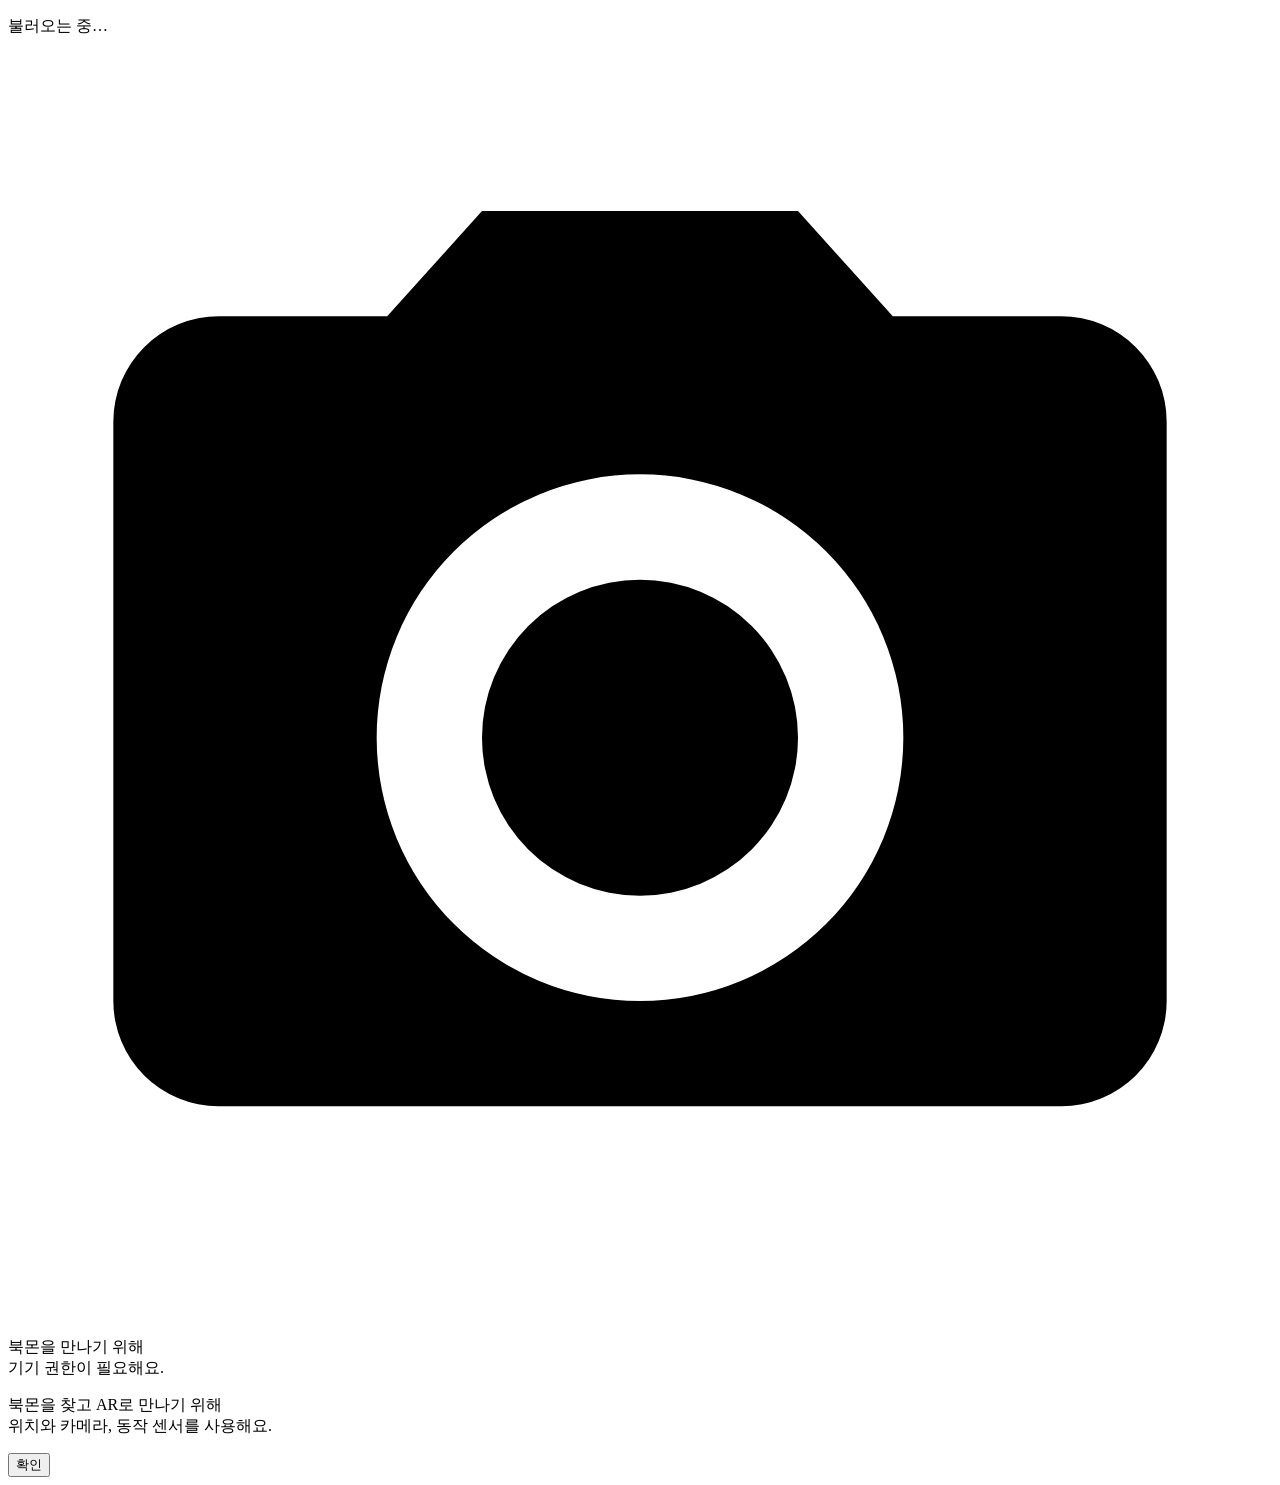
==== index.html @ ed1cb4ce "deploy ee56913 (2026-07-ARQuiz-play)" ====
<!DOCTYPE html><html lang="ko" class="h-full antialiased noto_sans_kr_4bea56e6-module__64Adoa__variable"><head><meta charSet="utf-8"/><link rel="preconnect" href="/" crossorigin=""/><meta name="viewport" content="width=device-width, initial-scale=1, maximum-scale=1, user-scalable=no, viewport-fit=cover"/><link rel="stylesheet" href="/bookmon-play/_next/static/chunks/3nxzex3yhn6mp.css" data-precedence="next"/><link rel="stylesheet" href="/bookmon-play/_next/static/chunks/0pqb4wq7do_kz.css" data-precedence="next"/><link rel="preload" as="script" fetchPriority="low" href="/bookmon-play/_next/static/chunks/2zjueh7t2vecu.js"/><script src="/bookmon-play/_next/static/chunks/1_02klz2d4v_b.js" async=""></script><script src="/bookmon-play/_next/static/chunks/1upe53-127sm4.js" async=""></script><script src="/bookmon-play/_next/static/chunks/2h1ny6lrv6t32.js" async=""></script><script src="/bookmon-play/_next/static/chunks/0paxexg6-m0de.js" async=""></script><script src="/bookmon-play/_next/static/chunks/turbopack-274fj5c_n8pl_.js" async=""></script><script src="/bookmon-play/_next/static/chunks/1j0c6e1qp0eup.js" async=""></script><script src="/bookmon-play/_next/static/chunks/14mrh2-p_w84d.js" async=""></script><script src="/bookmon-play/_next/static/chunks/1-ootq1mu28kg.js" async=""></script><script src="/bookmon-play/_next/static/chunks/2vx9rk857cpa2.js" async=""></script><meta name="next-size-adjust" content=""/><meta name="theme-color" content="#8B5A2B"/><title>북몬 (BOOKMON)</title><meta name="description" content="책 속 북몬을 찾아라! — 위치기반 AR 독서 활동 게임"/><link rel="manifest" href="/bookmon-play/manifest.webmanifest"/><meta name="mobile-web-app-capable" content="yes"/><meta name="apple-mobile-web-app-title" content="북몬"/><meta name="apple-mobile-web-app-status-bar-style" content="black-translucent"/><link rel="icon" href="/bookmon-play/icon.png?icon.2a3t-7xvrv9gp.png" sizes="512x512" type="image/png"/><link rel="apple-touch-icon" href="/bookmon-play/apple-icon.png?apple-icon.2bh-8tatpuuxs.png" sizes="180x180" type="image/png"/><script src="/bookmon-play/_next/static/chunks/0cz1d0mv5g_q7.js" noModule=""></script></head><body class="min-h-[100dvh] overflow-x-hidden bg-background text-foreground"><div hidden=""><!--$--><!--/$--></div><div id="app-rotator"><div class="relative flex min-h-[100dvh] w-full flex-col items-center overflow-x-hidden overflow-y-auto px-[max(0.75rem,var(--spacing-safe-l),var(--spacing-safe-r))] pt-[max(0.75rem,var(--spacing-safe-t))] pb-[max(0.75rem,var(--spacing-safe-b))] bg-[#241a12] text-cream"><div class="m-auto flex w-full max-w-full flex-col items-center"><div class="flex flex-col items-center gap-3"><div class="h-10 w-10 animate-spin rounded-full border-4 border-cream/30 border-t-cream"></div><p class="text-sm font-semibold opacity-80">불러오는 중…</p></div></div></div><div data-start-gate="true" class="fixed inset-0 z-[80] flex items-center justify-center bg-black/35 px-6 backdrop-blur-[2px]"><div role="alertdialog" aria-label="권한 안내" style="animation:soft-pop 260ms ease-out" class="flex w-[min(78vw,280px)] flex-col items-center gap-2.5 rounded-3xl border border-navy/10 bg-ivory px-5 py-6 text-center shadow-[0_12px_32px_rgba(18,33,58,0.22)]"><div class="flex h-11 w-11 items-center justify-center overflow-hidden rounded-full bg-gold/90"><svg viewBox="0 0 24 24" class="h-6 w-6" fill="#000" aria-hidden="true"><path d="M9 3 7.2 5H4a2 2 0 0 0-2 2v11a2 2 0 0 0 2 2h16a2 2 0 0 0 2-2V7a2 2 0 0 0-2-2h-3.2L15 3H9Zm3 5a5 5 0 1 1 0 10 5 5 0 0 1 0-10Zm0 2a3 3 0 1 0 0 6 3 3 0 0 0 0-6Z"></path></svg></div><p class="text-[15px] font-bold leading-snug text-navy">북몬을 만나기 위해<br/>기기 권한이 필요해요.</p><p class="text-[12.5px] leading-relaxed text-navy/60">북몬을 찾고 AR로 만나기 위해<br/>위치와 카메라, 동작 센서를 사용해요.</p><button type="button" class="mt-2.5 flex h-10 w-full items-center justify-center rounded-full bg-gold text-[15px] font-bold text-navy shadow-[0_2px_8px_rgba(18,33,58,0.15)] transition active:translate-y-[1px] disabled:opacity-60">확인</button></div></div><!--$--><!--/$--></div><script src="/bookmon-play/_next/static/chunks/2zjueh7t2vecu.js" id="_R_" async=""></script><script>(self.__next_f=self.__next_f||[]).push([0])</script><script>self.__next_f.push([1,"1:\"$Sreact.fragment\"\n2:I[46039,[\"/bookmon-play/_next/static/chunks/1j0c6e1qp0eup.js\",\"/bookmon-play/_next/static/chunks/14mrh2-p_w84d.js\"],\"Providers\"]\n3:I[39756,[\"/bookmon-play/_next/static/chunks/1j0c6e1qp0eup.js\",\"/bookmon-play/_next/static/chunks/14mrh2-p_w84d.js\"],\"default\"]\n4:I[37457,[\"/bookmon-play/_next/static/chunks/1j0c6e1qp0eup.js\",\"/bookmon-play/_next/static/chunks/14mrh2-p_w84d.js\"],\"default\"]\n5:I[70831,[\"/bookmon-play/_next/static/chunks/1j0c6e1qp0eup.js\",\"/bookmon-play/_next/static/chunks/14mrh2-p_w84d.js\",\"/bookmon-play/_next/static/chunks/1-ootq1mu28kg.js\",\"/bookmon-play/_next/static/chunks/2vx9rk857cpa2.js\"],\"AppEntry\"]\n6:I[97367,[\"/bookmon-play/_next/static/chunks/1j0c6e1qp0eup.js\",\"/bookmon-play/_next/static/chunks/14mrh2-p_w84d.js\"],\"OutletBoundary\"]\n7:\"$Sreact.suspense\"\n9:I[97367,[\"/bookmon-play/_next/static/chunks/1j0c6e1qp0eup.js\",\"/bookmon-play/_next/static/chunks/14mrh2-p_w84d.js\"],\"ViewportBoundary\"]\nb:I[97367,[\"/bookmon-play/_next/static/chunks/1j0c6e1qp0eup.js\",\"/bookmon-play/_next/static/chunks/14mrh2-p_w84d.js\"],\"MetadataBoundary\"]\nd:I[68027,[\"/bookmon-play/_next/static/chunks/1j0c6e1qp0eup.js\",\"/bookmon-play/_next/static/chunks/14mrh2-p_w84d.js\"],\"default\",1]\n:HL[\"/bookmon-play/_next/static/chunks/3nxzex3yhn6mp.css\",\"style\"]\n:HL[\"/bookmon-play/_next/static/chunks/0pqb4wq7do_kz.css\",\"style\"]\n:HC[\"/\",\"\"]\n"])</script><script>self.__next_f.push([1,"0:{\"P\":null,\"c\":[\"\",\"\"],\"q\":\"\",\"i\":false,\"f\":[[[\"\",{\"children\":[\"__PAGE__\",{}]},\"$undefined\",\"$undefined\",16],[[\"$\",\"$1\",\"c\",{\"children\":[[[\"$\",\"link\",\"0\",{\"rel\":\"stylesheet\",\"href\":\"/bookmon-play/_next/static/chunks/3nxzex3yhn6mp.css\",\"precedence\":\"next\",\"crossOrigin\":\"$undefined\",\"nonce\":\"$undefined\"}],[\"$\",\"link\",\"1\",{\"rel\":\"stylesheet\",\"href\":\"/bookmon-play/_next/static/chunks/0pqb4wq7do_kz.css\",\"precedence\":\"next\",\"crossOrigin\":\"$undefined\",\"nonce\":\"$undefined\"}],[\"$\",\"script\",\"script-0\",{\"src\":\"/bookmon-play/_next/static/chunks/1j0c6e1qp0eup.js\",\"async\":true,\"nonce\":\"$undefined\"}],[\"$\",\"script\",\"script-1\",{\"src\":\"/bookmon-play/_next/static/chunks/14mrh2-p_w84d.js\",\"async\":true,\"nonce\":\"$undefined\"}]],[\"$\",\"html\",null,{\"lang\":\"ko\",\"suppressHydrationWarning\":true,\"className\":\"h-full antialiased noto_sans_kr_4bea56e6-module__64Adoa__variable\",\"children\":[\"$\",\"body\",null,{\"suppressHydrationWarning\":true,\"className\":\"min-h-[100dvh] overflow-x-hidden bg-background text-foreground\",\"children\":[\"$\",\"$L2\",null,{\"children\":[\"$\",\"$L3\",null,{\"parallelRouterKey\":\"children\",\"error\":\"$undefined\",\"errorStyles\":\"$undefined\",\"errorScripts\":\"$undefined\",\"template\":[\"$\",\"$L4\",null,{}],\"templateStyles\":\"$undefined\",\"templateScripts\":\"$undefined\",\"notFound\":[[[\"$\",\"title\",null,{\"children\":\"404: This page could not be found.\"}],[\"$\",\"div\",null,{\"style\":{\"fontFamily\":\"system-ui,\\\"Segoe UI\\\",Roboto,Helvetica,Arial,sans-serif,\\\"Apple Color Emoji\\\",\\\"Segoe UI Emoji\\\"\",\"height\":\"100vh\",\"textAlign\":\"center\",\"display\":\"flex\",\"flexDirection\":\"column\",\"alignItems\":\"center\",\"justifyContent\":\"center\"},\"children\":[\"$\",\"div\",null,{\"children\":[[\"$\",\"style\",null,{\"dangerouslySetInnerHTML\":{\"__html\":\"body{color:#000;background:#fff;margin:0}.next-error-h1{border-right:1px solid rgba(0,0,0,.3)}@media (prefers-color-scheme:dark){body{color:#fff;background:#000}.next-error-h1{border-right:1px solid rgba(255,255,255,.3)}}\"}}],[\"$\",\"h1\",null,{\"className\":\"next-error-h1\",\"style\":{\"display\":\"inline-block\",\"margin\":\"0 20px 0 0\",\"padding\":\"0 23px 0 0\",\"fontSize\":24,\"fontWeight\":500,\"verticalAlign\":\"top\",\"lineHeight\":\"49px\"},\"children\":404}],[\"$\",\"div\",null,{\"style\":{\"display\":\"inline-block\"},\"children\":[\"$\",\"h2\",null,{\"style\":{\"fontSize\":14,\"fontWeight\":400,\"lineHeight\":\"49px\",\"margin\":0},\"children\":\"This page could not be found.\"}]}]]}]}]],[]],\"forbidden\":\"$undefined\",\"unauthorized\":\"$undefined\"}]}]}]}]]}],{\"children\":[[\"$\",\"$1\",\"c\",{\"children\":[[\"$\",\"$L5\",null,{}],[[\"$\",\"script\",\"script-0\",{\"src\":\"/bookmon-play/_next/static/chunks/1-ootq1mu28kg.js\",\"async\":true,\"nonce\":\"$undefined\"}],[\"$\",\"script\",\"script-1\",{\"src\":\"/bookmon-play/_next/static/chunks/2vx9rk857cpa2.js\",\"async\":true,\"nonce\":\"$undefined\"}]],[\"$\",\"$L6\",null,{\"children\":[\"$\",\"$7\",null,{\"name\":\"Next.MetadataOutlet\",\"children\":\"$@8\"}]}]]}],{},null,false,null]},null,false,null],[\"$\",\"$1\",\"h\",{\"children\":[null,[\"$\",\"$L9\",null,{\"children\":\"$La\"}],[\"$\",\"div\",null,{\"hidden\":true,\"children\":[\"$\",\"$Lb\",null,{\"children\":[\"$\",\"$7\",null,{\"name\":\"Next.Metadata\",\"children\":\"$Lc\"}]}]}],[\"$\",\"meta\",null,{\"name\":\"next-size-adjust\",\"content\":\"\"}]]}],false]],\"m\":\"$undefined\",\"G\":[\"$d\",[[\"$\",\"link\",\"0\",{\"rel\":\"stylesheet\",\"href\":\"/bookmon-play/_next/static/chunks/3nxzex3yhn6mp.css\",\"precedence\":\"next\",\"crossOrigin\":\"$undefined\",\"nonce\":\"$undefined\"}],[\"$\",\"link\",\"1\",{\"rel\":\"stylesheet\",\"href\":\"/bookmon-play/_next/static/chunks/0pqb4wq7do_kz.css\",\"precedence\":\"next\",\"crossOrigin\":\"$undefined\",\"nonce\":\"$undefined\"}]]],\"S\":true,\"h\":null,\"s\":\"$undefined\",\"l\":\"$undefined\",\"p\":\"$undefined\",\"d\":\"$undefined\",\"b\":\"f6-4NhsJVGppLBh8j9Xap\"}\n"])</script><script>self.__next_f.push([1,"a:[[\"$\",\"meta\",\"0\",{\"charSet\":\"utf-8\"}],[\"$\",\"meta\",\"1\",{\"name\":\"viewport\",\"content\":\"width=device-width, initial-scale=1, maximum-scale=1, user-scalable=no, viewport-fit=cover\"}],[\"$\",\"meta\",\"2\",{\"name\":\"theme-color\",\"content\":\"#8B5A2B\"}]]\n"])</script><script>self.__next_f.push([1,"e:I[27201,[\"/bookmon-play/_next/static/chunks/1j0c6e1qp0eup.js\",\"/bookmon-play/_next/static/chunks/14mrh2-p_w84d.js\"],\"IconMark\"]\n8:null\nc:[[\"$\",\"title\",\"0\",{\"children\":\"북몬 (BOOKMON)\"}],[\"$\",\"meta\",\"1\",{\"name\":\"description\",\"content\":\"책 속 북몬을 찾아라! — 위치기반 AR 독서 활동 게임\"}],[\"$\",\"link\",\"2\",{\"rel\":\"manifest\",\"href\":\"/bookmon-play/manifest.webmanifest\",\"crossOrigin\":\"$undefined\"}],[\"$\",\"meta\",\"3\",{\"name\":\"mobile-web-app-capable\",\"content\":\"yes\"}],[\"$\",\"meta\",\"4\",{\"name\":\"apple-mobile-web-app-title\",\"content\":\"북몬\"}],[\"$\",\"meta\",\"5\",{\"name\":\"apple-mobile-web-app-status-bar-style\",\"content\":\"black-translucent\"}],[\"$\",\"link\",\"6\",{\"rel\":\"icon\",\"href\":\"/bookmon-play/icon.png?icon.2a3t-7xvrv9gp.png\",\"sizes\":\"512x512\",\"type\":\"image/png\"}],[\"$\",\"link\",\"7\",{\"rel\":\"apple-touch-icon\",\"href\":\"/bookmon-play/apple-icon.png?apple-icon.2bh-8tatpuuxs.png\",\"sizes\":\"180x180\",\"type\":\"image/png\"}],[\"$\",\"$Le\",\"8\",{}]]\n"])</script></body></html>
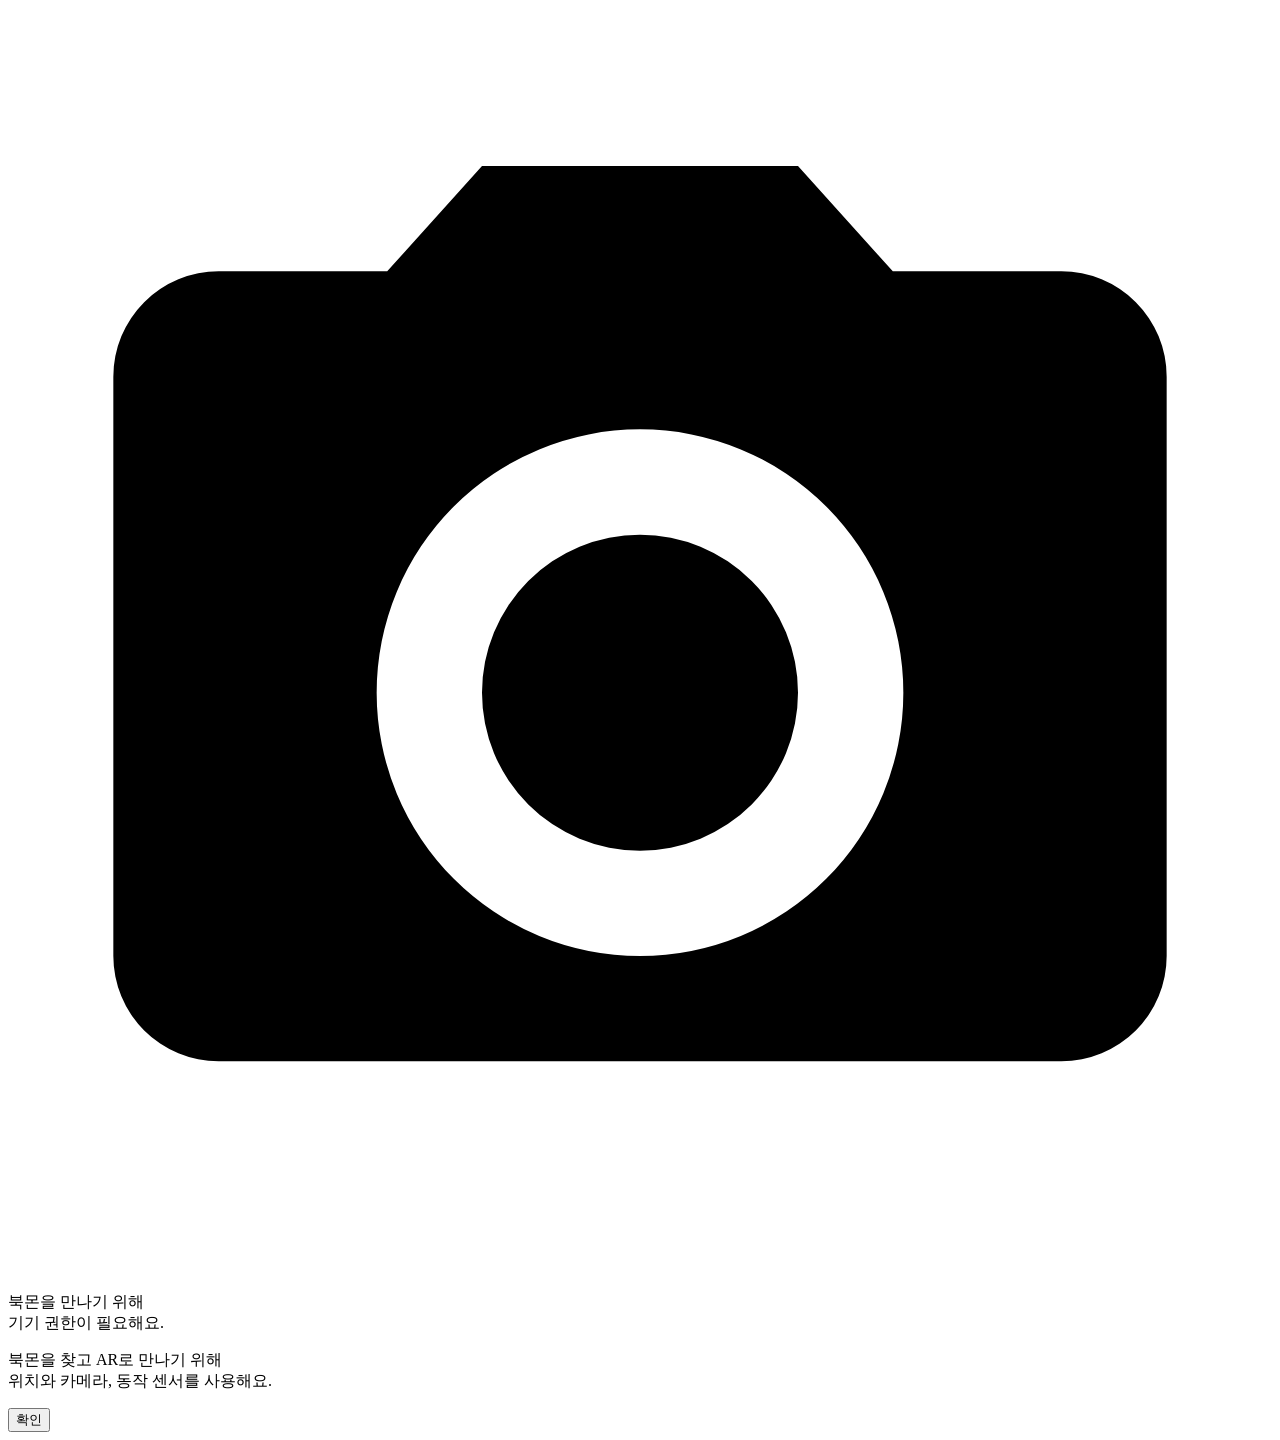
==== commit 9b7a2c8a: "deploy 93aa545 (2026-07-ARQuiz-play)" ====
--- a/index.html
+++ b/index.html
@@ -1 +1 @@
-<!DOCTYPE html><html lang="ko" class="h-full antialiased noto_sans_kr_4bea56e6-module__64Adoa__variable"><head><meta charSet="utf-8"/><link rel="preconnect" href="/" crossorigin=""/><meta name="viewport" content="width=device-width, initial-scale=1, maximum-scale=1, user-scalable=no, viewport-fit=cover"/><link rel="stylesheet" href="/bookmon-play/_next/static/chunks/3nxzex3yhn6mp.css" data-precedence="next"/><link rel="stylesheet" href="/bookmon-play/_next/static/chunks/0pqb4wq7do_kz.css" data-precedence="next"/><link rel="preload" as="script" fetchPriority="low" href="/bookmon-play/_next/static/chunks/2zjueh7t2vecu.js"/><script src="/bookmon-play/_next/static/chunks/1_02klz2d4v_b.js" async=""></script><script src="/bookmon-play/_next/static/chunks/1upe53-127sm4.js" async=""></script><script src="/bookmon-play/_next/static/chunks/2h1ny6lrv6t32.js" async=""></script><script src="/bookmon-play/_next/static/chunks/0paxexg6-m0de.js" async=""></script><script src="/bookmon-play/_next/static/chunks/turbopack-274fj5c_n8pl_.js" async=""></script><script src="/bookmon-play/_next/static/chunks/1j0c6e1qp0eup.js" async=""></script><script src="/bookmon-play/_next/static/chunks/14mrh2-p_w84d.js" async=""></script><script src="/bookmon-play/_next/static/chunks/1-ootq1mu28kg.js" async=""></script><script src="/bookmon-play/_next/static/chunks/2vx9rk857cpa2.js" async=""></script><meta name="next-size-adjust" content=""/><meta name="theme-color" content="#8B5A2B"/><title>북몬 (BOOKMON)</title><meta name="description" content="책 속 북몬을 찾아라! — 위치기반 AR 독서 활동 게임"/><link rel="manifest" href="/bookmon-play/manifest.webmanifest"/><meta name="mobile-web-app-capable" content="yes"/><meta name="apple-mobile-web-app-title" content="북몬"/><meta name="apple-mobile-web-app-status-bar-style" content="black-translucent"/><link rel="icon" href="/bookmon-play/icon.png?icon.2a3t-7xvrv9gp.png" sizes="512x512" type="image/png"/><link rel="apple-touch-icon" href="/bookmon-play/apple-icon.png?apple-icon.2bh-8tatpuuxs.png" sizes="180x180" type="image/png"/><script src="/bookmon-play/_next/static/chunks/0cz1d0mv5g_q7.js" noModule=""></script></head><body class="min-h-[100dvh] overflow-x-hidden bg-background text-foreground"><div hidden=""><!--$--><!--/$--></div><div id="app-rotator"><div class="relative flex min-h-[100dvh] w-full flex-col items-center overflow-x-hidden overflow-y-auto px-[max(0.75rem,var(--spacing-safe-l),var(--spacing-safe-r))] pt-[max(0.75rem,var(--spacing-safe-t))] pb-[max(0.75rem,var(--spacing-safe-b))] bg-[#241a12] text-cream"><div class="m-auto flex w-full max-w-full flex-col items-center"><div class="flex flex-col items-center gap-3"><div class="h-10 w-10 animate-spin rounded-full border-4 border-cream/30 border-t-cream"></div><p class="text-sm font-semibold opacity-80">불러오는 중…</p></div></div></div><div data-start-gate="true" class="fixed inset-0 z-[80] flex items-center justify-center bg-black/35 px-6 backdrop-blur-[2px]"><div role="alertdialog" aria-label="권한 안내" style="animation:soft-pop 260ms ease-out" class="flex w-[min(78vw,280px)] flex-col items-center gap-2.5 rounded-3xl border border-navy/10 bg-ivory px-5 py-6 text-center shadow-[0_12px_32px_rgba(18,33,58,0.22)]"><div class="flex h-11 w-11 items-center justify-center overflow-hidden rounded-full bg-gold/90"><svg viewBox="0 0 24 24" class="h-6 w-6" fill="#000" aria-hidden="true"><path d="M9 3 7.2 5H4a2 2 0 0 0-2 2v11a2 2 0 0 0 2 2h16a2 2 0 0 0 2-2V7a2 2 0 0 0-2-2h-3.2L15 3H9Zm3 5a5 5 0 1 1 0 10 5 5 0 0 1 0-10Zm0 2a3 3 0 1 0 0 6 3 3 0 0 0 0-6Z"></path></svg></div><p class="text-[15px] font-bold leading-snug text-navy">북몬을 만나기 위해<br/>기기 권한이 필요해요.</p><p class="text-[12.5px] leading-relaxed text-navy/60">북몬을 찾고 AR로 만나기 위해<br/>위치와 카메라, 동작 센서를 사용해요.</p><button type="button" class="mt-2.5 flex h-10 w-full items-center justify-center rounded-full bg-gold text-[15px] font-bold text-navy shadow-[0_2px_8px_rgba(18,33,58,0.15)] transition active:translate-y-[1px] disabled:opacity-60">확인</button></div></div><!--$--><!--/$--></div><script src="/bookmon-play/_next/static/chunks/2zjueh7t2vecu.js" id="_R_" async=""></script><script>(self.__next_f=self.__next_f||[]).push([0])</script><script>self.__next_f.push([1,"1:\"$Sreact.fragment\"\n2:I[46039,[\"/bookmon-play/_next/static/chunks/1j0c6e1qp0eup.js\",\"/bookmon-play/_next/static/chunks/14mrh2-p_w84d.js\"],\"Providers\"]\n3:I[39756,[\"/bookmon-play/_next/static/chunks/1j0c6e1qp0eup.js\",\"/bookmon-play/_next/static/chunks/14mrh2-p_w84d.js\"],\"default\"]\n4:I[37457,[\"/bookmon-play/_next/static/chunks/1j0c6e1qp0eup.js\",\"/bookmon-play/_next/static/chunks/14mrh2-p_w84d.js\"],\"default\"]\n5:I[70831,[\"/bookmon-play/_next/static/chunks/1j0c6e1qp0eup.js\",\"/bookmon-play/_next/static/chunks/14mrh2-p_w84d.js\",\"/bookmon-play/_next/static/chunks/1-ootq1mu28kg.js\",\"/bookmon-play/_next/static/chunks/2vx9rk857cpa2.js\"],\"AppEntry\"]\n6:I[97367,[\"/bookmon-play/_next/static/chunks/1j0c6e1qp0eup.js\",\"/bookmon-play/_next/static/chunks/14mrh2-p_w84d.js\"],\"OutletBoundary\"]\n7:\"$Sreact.suspense\"\n9:I[97367,[\"/bookmon-play/_next/static/chunks/1j0c6e1qp0eup.js\",\"/bookmon-play/_next/static/chunks/14mrh2-p_w84d.js\"],\"ViewportBoundary\"]\nb:I[97367,[\"/bookmon-play/_next/static/chunks/1j0c6e1qp0eup.js\",\"/bookmon-play/_next/static/chunks/14mrh2-p_w84d.js\"],\"MetadataBoundary\"]\nd:I[68027,[\"/bookmon-play/_next/static/chunks/1j0c6e1qp0eup.js\",\"/bookmon-play/_next/static/chunks/14mrh2-p_w84d.js\"],\"default\",1]\n:HL[\"/bookmon-play/_next/static/chunks/3nxzex3yhn6mp.css\",\"style\"]\n:HL[\"/bookmon-play/_next/static/chunks/0pqb4wq7do_kz.css\",\"style\"]\n:HC[\"/\",\"\"]\n"])</script><script>self.__next_f.push([1,"0:{\"P\":null,\"c\":[\"\",\"\"],\"q\":\"\",\"i\":false,\"f\":[[[\"\",{\"children\":[\"__PAGE__\",{}]},\"$undefined\",\"$undefined\",16],[[\"$\",\"$1\",\"c\",{\"children\":[[[\"$\",\"link\",\"0\",{\"rel\":\"stylesheet\",\"href\":\"/bookmon-play/_next/static/chunks/3nxzex3yhn6mp.css\",\"precedence\":\"next\",\"crossOrigin\":\"$undefined\",\"nonce\":\"$undefined\"}],[\"$\",\"link\",\"1\",{\"rel\":\"stylesheet\",\"href\":\"/bookmon-play/_next/static/chunks/0pqb4wq7do_kz.css\",\"precedence\":\"next\",\"crossOrigin\":\"$undefined\",\"nonce\":\"$undefined\"}],[\"$\",\"script\",\"script-0\",{\"src\":\"/bookmon-play/_next/static/chunks/1j0c6e1qp0eup.js\",\"async\":true,\"nonce\":\"$undefined\"}],[\"$\",\"script\",\"script-1\",{\"src\":\"/bookmon-play/_next/static/chunks/14mrh2-p_w84d.js\",\"async\":true,\"nonce\":\"$undefined\"}]],[\"$\",\"html\",null,{\"lang\":\"ko\",\"suppressHydrationWarning\":true,\"className\":\"h-full antialiased noto_sans_kr_4bea56e6-module__64Adoa__variable\",\"children\":[\"$\",\"body\",null,{\"suppressHydrationWarning\":true,\"className\":\"min-h-[100dvh] overflow-x-hidden bg-background text-foreground\",\"children\":[\"$\",\"$L2\",null,{\"children\":[\"$\",\"$L3\",null,{\"parallelRouterKey\":\"children\",\"error\":\"$undefined\",\"errorStyles\":\"$undefined\",\"errorScripts\":\"$undefined\",\"template\":[\"$\",\"$L4\",null,{}],\"templateStyles\":\"$undefined\",\"templateScripts\":\"$undefined\",\"notFound\":[[[\"$\",\"title\",null,{\"children\":\"404: This page could not be found.\"}],[\"$\",\"div\",null,{\"style\":{\"fontFamily\":\"system-ui,\\\"Segoe UI\\\",Roboto,Helvetica,Arial,sans-serif,\\\"Apple Color Emoji\\\",\\\"Segoe UI Emoji\\\"\",\"height\":\"100vh\",\"textAlign\":\"center\",\"display\":\"flex\",\"flexDirection\":\"column\",\"alignItems\":\"center\",\"justifyContent\":\"center\"},\"children\":[\"$\",\"div\",null,{\"children\":[[\"$\",\"style\",null,{\"dangerouslySetInnerHTML\":{\"__html\":\"body{color:#000;background:#fff;margin:0}.next-error-h1{border-right:1px solid rgba(0,0,0,.3)}@media (prefers-color-scheme:dark){body{color:#fff;background:#000}.next-error-h1{border-right:1px solid rgba(255,255,255,.3)}}\"}}],[\"$\",\"h1\",null,{\"className\":\"next-error-h1\",\"style\":{\"display\":\"inline-block\",\"margin\":\"0 20px 0 0\",\"padding\":\"0 23px 0 0\",\"fontSize\":24,\"fontWeight\":500,\"verticalAlign\":\"top\",\"lineHeight\":\"49px\"},\"children\":404}],[\"$\",\"div\",null,{\"style\":{\"display\":\"inline-block\"},\"children\":[\"$\",\"h2\",null,{\"style\":{\"fontSize\":14,\"fontWeight\":400,\"lineHeight\":\"49px\",\"margin\":0},\"children\":\"This page could not be found.\"}]}]]}]}]],[]],\"forbidden\":\"$undefined\",\"unauthorized\":\"$undefined\"}]}]}]}]]}],{\"children\":[[\"$\",\"$1\",\"c\",{\"children\":[[\"$\",\"$L5\",null,{}],[[\"$\",\"script\",\"script-0\",{\"src\":\"/bookmon-play/_next/static/chunks/1-ootq1mu28kg.js\",\"async\":true,\"nonce\":\"$undefined\"}],[\"$\",\"script\",\"script-1\",{\"src\":\"/bookmon-play/_next/static/chunks/2vx9rk857cpa2.js\",\"async\":true,\"nonce\":\"$undefined\"}]],[\"$\",\"$L6\",null,{\"children\":[\"$\",\"$7\",null,{\"name\":\"Next.MetadataOutlet\",\"children\":\"$@8\"}]}]]}],{},null,false,null]},null,false,null],[\"$\",\"$1\",\"h\",{\"children\":[null,[\"$\",\"$L9\",null,{\"children\":\"$La\"}],[\"$\",\"div\",null,{\"hidden\":true,\"children\":[\"$\",\"$Lb\",null,{\"children\":[\"$\",\"$7\",null,{\"name\":\"Next.Metadata\",\"children\":\"$Lc\"}]}]}],[\"$\",\"meta\",null,{\"name\":\"next-size-adjust\",\"content\":\"\"}]]}],false]],\"m\":\"$undefined\",\"G\":[\"$d\",[[\"$\",\"link\",\"0\",{\"rel\":\"stylesheet\",\"href\":\"/bookmon-play/_next/static/chunks/3nxzex3yhn6mp.css\",\"precedence\":\"next\",\"crossOrigin\":\"$undefined\",\"nonce\":\"$undefined\"}],[\"$\",\"link\",\"1\",{\"rel\":\"stylesheet\",\"href\":\"/bookmon-play/_next/static/chunks/0pqb4wq7do_kz.css\",\"precedence\":\"next\",\"crossOrigin\":\"$undefined\",\"nonce\":\"$undefined\"}]]],\"S\":true,\"h\":null,\"s\":\"$undefined\",\"l\":\"$undefined\",\"p\":\"$undefined\",\"d\":\"$undefined\",\"b\":\"f6-4NhsJVGppLBh8j9Xap\"}\n"])</script><script>self.__next_f.push([1,"a:[[\"$\",\"meta\",\"0\",{\"charSet\":\"utf-8\"}],[\"$\",\"meta\",\"1\",{\"name\":\"viewport\",\"content\":\"width=device-width, initial-scale=1, maximum-scale=1, user-scalable=no, viewport-fit=cover\"}],[\"$\",\"meta\",\"2\",{\"name\":\"theme-color\",\"content\":\"#8B5A2B\"}]]\n"])</script><script>self.__next_f.push([1,"e:I[27201,[\"/bookmon-play/_next/static/chunks/1j0c6e1qp0eup.js\",\"/bookmon-play/_next/static/chunks/14mrh2-p_w84d.js\"],\"IconMark\"]\n8:null\nc:[[\"$\",\"title\",\"0\",{\"children\":\"북몬 (BOOKMON)\"}],[\"$\",\"meta\",\"1\",{\"name\":\"description\",\"content\":\"책 속 북몬을 찾아라! — 위치기반 AR 독서 활동 게임\"}],[\"$\",\"link\",\"2\",{\"rel\":\"manifest\",\"href\":\"/bookmon-play/manifest.webmanifest\",\"crossOrigin\":\"$undefined\"}],[\"$\",\"meta\",\"3\",{\"name\":\"mobile-web-app-capable\",\"content\":\"yes\"}],[\"$\",\"meta\",\"4\",{\"name\":\"apple-mobile-web-app-title\",\"content\":\"북몬\"}],[\"$\",\"meta\",\"5\",{\"name\":\"apple-mobile-web-app-status-bar-style\",\"content\":\"black-translucent\"}],[\"$\",\"link\",\"6\",{\"rel\":\"icon\",\"href\":\"/bookmon-play/icon.png?icon.2a3t-7xvrv9gp.png\",\"sizes\":\"512x512\",\"type\":\"image/png\"}],[\"$\",\"link\",\"7\",{\"rel\":\"apple-touch-icon\",\"href\":\"/bookmon-play/apple-icon.png?apple-icon.2bh-8tatpuuxs.png\",\"sizes\":\"180x180\",\"type\":\"image/png\"}],[\"$\",\"$Le\",\"8\",{}]]\n"])</script></body></html>+<!DOCTYPE html><html lang="ko" class="h-full antialiased noto_sans_kr_4bea56e6-module__64Adoa__variable"><head><meta charSet="utf-8"/><link rel="preconnect" href="/" crossorigin=""/><meta name="viewport" content="width=device-width, initial-scale=1, maximum-scale=1, user-scalable=no, viewport-fit=cover"/><link rel="stylesheet" href="/bookmon-play/_next/static/chunks/268znyx2rd4f4.css" data-precedence="next"/><link rel="stylesheet" href="/bookmon-play/_next/static/chunks/2amsozolgbupw.css" data-precedence="next"/><link rel="preload" as="script" fetchPriority="low" href="/bookmon-play/_next/static/chunks/2zjueh7t2vecu.js"/><script src="/bookmon-play/_next/static/chunks/1_02klz2d4v_b.js" async=""></script><script src="/bookmon-play/_next/static/chunks/1upe53-127sm4.js" async=""></script><script src="/bookmon-play/_next/static/chunks/2h1ny6lrv6t32.js" async=""></script><script src="/bookmon-play/_next/static/chunks/0paxexg6-m0de.js" async=""></script><script src="/bookmon-play/_next/static/chunks/turbopack-274fj5c_n8pl_.js" async=""></script><script src="/bookmon-play/_next/static/chunks/3141t7fm0i45j.js" async=""></script><script src="/bookmon-play/_next/static/chunks/14mrh2-p_w84d.js" async=""></script><script src="/bookmon-play/_next/static/chunks/1-ootq1mu28kg.js" async=""></script><script src="/bookmon-play/_next/static/chunks/361qnezqflew9.js" async=""></script><meta name="next-size-adjust" content=""/><meta name="theme-color" content="#8B5A2B"/><title>북몬 (BOOKMON)</title><meta name="description" content="책 속 북몬을 찾아라! — 위치기반 AR 독서 활동 게임"/><link rel="manifest" href="/bookmon-play/manifest.webmanifest"/><meta name="mobile-web-app-capable" content="yes"/><meta name="apple-mobile-web-app-title" content="북몬"/><meta name="apple-mobile-web-app-status-bar-style" content="black-translucent"/><link rel="icon" href="/bookmon-play/icon.png?icon.2a3t-7xvrv9gp.png" sizes="512x512" type="image/png"/><link rel="apple-touch-icon" href="/bookmon-play/apple-icon.png?apple-icon.2bh-8tatpuuxs.png" sizes="180x180" type="image/png"/><script src="/bookmon-play/_next/static/chunks/0cz1d0mv5g_q7.js" noModule=""></script></head><body class="min-h-[100dvh] overflow-x-hidden bg-background text-foreground"><div hidden=""><!--$--><!--/$--></div><div id="app-rotator"><div class="relative flex min-h-[100dvh] w-full flex-col items-center overflow-x-hidden overflow-y-auto px-[max(0.75rem,var(--spacing-safe-l),var(--spacing-safe-r))] pt-[max(0.75rem,var(--spacing-safe-t))] pb-[max(0.75rem,var(--spacing-safe-b))] bg-[#241a12] bg-[url(/bookmon-play/images/onboarding/main_bg.webp)] bg-cover bg-center bg-no-repeat text-cream"><div class="m-auto flex w-full max-w-full flex-col items-center"><div class="absolute inset-0 bg-black/30"></div></div></div><div data-start-gate="true" class="fixed inset-0 z-[80] flex items-center justify-center bg-black/35 px-6 backdrop-blur-[2px]"><div role="alertdialog" aria-label="권한 안내" style="animation:soft-pop 260ms ease-out" class="flex w-[min(78vw,280px)] flex-col items-center gap-2.5 rounded-3xl border border-navy/10 bg-ivory px-5 py-6 text-center shadow-[0_12px_32px_rgba(18,33,58,0.22)]"><div class="flex h-11 w-11 items-center justify-center overflow-hidden rounded-full bg-gold/90"><svg viewBox="0 0 24 24" class="h-6 w-6" fill="#000" aria-hidden="true"><path d="M9 3 7.2 5H4a2 2 0 0 0-2 2v11a2 2 0 0 0 2 2h16a2 2 0 0 0 2-2V7a2 2 0 0 0-2-2h-3.2L15 3H9Zm3 5a5 5 0 1 1 0 10 5 5 0 0 1 0-10Zm0 2a3 3 0 1 0 0 6 3 3 0 0 0 0-6Z"></path></svg></div><p class="text-[15px] font-bold leading-snug text-navy">북몬을 만나기 위해<br/>기기 권한이 필요해요.</p><p class="text-[12.5px] leading-relaxed text-navy/60">북몬을 찾고 AR로 만나기 위해<br/>위치와 카메라, 동작 센서를 사용해요.</p><button type="button" class="mt-2.5 flex h-10 w-full items-center justify-center rounded-full bg-gold text-[15px] font-bold text-navy shadow-[0_2px_8px_rgba(18,33,58,0.15)] transition active:translate-y-[1px] disabled:opacity-60">확인</button></div></div><!--$--><!--/$--></div><script src="/bookmon-play/_next/static/chunks/2zjueh7t2vecu.js" id="_R_" async=""></script><script>(self.__next_f=self.__next_f||[]).push([0])</script><script>self.__next_f.push([1,"1:\"$Sreact.fragment\"\n2:I[46039,[\"/bookmon-play/_next/static/chunks/3141t7fm0i45j.js\",\"/bookmon-play/_next/static/chunks/14mrh2-p_w84d.js\"],\"Providers\"]\n3:I[39756,[\"/bookmon-play/_next/static/chunks/3141t7fm0i45j.js\",\"/bookmon-play/_next/static/chunks/14mrh2-p_w84d.js\"],\"default\"]\n4:I[37457,[\"/bookmon-play/_next/static/chunks/3141t7fm0i45j.js\",\"/bookmon-play/_next/static/chunks/14mrh2-p_w84d.js\"],\"default\"]\n5:I[70831,[\"/bookmon-play/_next/static/chunks/3141t7fm0i45j.js\",\"/bookmon-play/_next/static/chunks/14mrh2-p_w84d.js\",\"/bookmon-play/_next/static/chunks/1-ootq1mu28kg.js\",\"/bookmon-play/_next/static/chunks/361qnezqflew9.js\"],\"AppEntry\"]\n6:I[97367,[\"/bookmon-play/_next/static/chunks/3141t7fm0i45j.js\",\"/bookmon-play/_next/static/chunks/14mrh2-p_w84d.js\"],\"OutletBoundary\"]\n7:\"$Sreact.suspense\"\n9:I[97367,[\"/bookmon-play/_next/static/chunks/3141t7fm0i45j.js\",\"/bookmon-play/_next/static/chunks/14mrh2-p_w84d.js\"],\"ViewportBoundary\"]\nb:I[97367,[\"/bookmon-play/_next/static/chunks/3141t7fm0i45j.js\",\"/bookmon-play/_next/static/chunks/14mrh2-p_w84d.js\"],\"MetadataBoundary\"]\nd:I[68027,[\"/bookmon-play/_next/static/chunks/3141t7fm0i45j.js\",\"/bookmon-play/_next/static/chunks/14mrh2-p_w84d.js\"],\"default\",1]\n:HL[\"/bookmon-play/_next/static/chunks/268znyx2rd4f4.css\",\"style\"]\n:HL[\"/bookmon-play/_next/static/chunks/2amsozolgbupw.css\",\"style\"]\n:HC[\"/\",\"\"]\n"])</script><script>self.__next_f.push([1,"0:{\"P\":null,\"c\":[\"\",\"\"],\"q\":\"\",\"i\":false,\"f\":[[[\"\",{\"children\":[\"__PAGE__\",{}]},\"$undefined\",\"$undefined\",16],[[\"$\",\"$1\",\"c\",{\"children\":[[[\"$\",\"link\",\"0\",{\"rel\":\"stylesheet\",\"href\":\"/bookmon-play/_next/static/chunks/268znyx2rd4f4.css\",\"precedence\":\"next\",\"crossOrigin\":\"$undefined\",\"nonce\":\"$undefined\"}],[\"$\",\"link\",\"1\",{\"rel\":\"stylesheet\",\"href\":\"/bookmon-play/_next/static/chunks/2amsozolgbupw.css\",\"precedence\":\"next\",\"crossOrigin\":\"$undefined\",\"nonce\":\"$undefined\"}],[\"$\",\"script\",\"script-0\",{\"src\":\"/bookmon-play/_next/static/chunks/3141t7fm0i45j.js\",\"async\":true,\"nonce\":\"$undefined\"}],[\"$\",\"script\",\"script-1\",{\"src\":\"/bookmon-play/_next/static/chunks/14mrh2-p_w84d.js\",\"async\":true,\"nonce\":\"$undefined\"}]],[\"$\",\"html\",null,{\"lang\":\"ko\",\"suppressHydrationWarning\":true,\"className\":\"h-full antialiased noto_sans_kr_4bea56e6-module__64Adoa__variable\",\"children\":[\"$\",\"body\",null,{\"suppressHydrationWarning\":true,\"className\":\"min-h-[100dvh] overflow-x-hidden bg-background text-foreground\",\"children\":[\"$\",\"$L2\",null,{\"children\":[\"$\",\"$L3\",null,{\"parallelRouterKey\":\"children\",\"error\":\"$undefined\",\"errorStyles\":\"$undefined\",\"errorScripts\":\"$undefined\",\"template\":[\"$\",\"$L4\",null,{}],\"templateStyles\":\"$undefined\",\"templateScripts\":\"$undefined\",\"notFound\":[[[\"$\",\"title\",null,{\"children\":\"404: This page could not be found.\"}],[\"$\",\"div\",null,{\"style\":{\"fontFamily\":\"system-ui,\\\"Segoe UI\\\",Roboto,Helvetica,Arial,sans-serif,\\\"Apple Color Emoji\\\",\\\"Segoe UI Emoji\\\"\",\"height\":\"100vh\",\"textAlign\":\"center\",\"display\":\"flex\",\"flexDirection\":\"column\",\"alignItems\":\"center\",\"justifyContent\":\"center\"},\"children\":[\"$\",\"div\",null,{\"children\":[[\"$\",\"style\",null,{\"dangerouslySetInnerHTML\":{\"__html\":\"body{color:#000;background:#fff;margin:0}.next-error-h1{border-right:1px solid rgba(0,0,0,.3)}@media (prefers-color-scheme:dark){body{color:#fff;background:#000}.next-error-h1{border-right:1px solid rgba(255,255,255,.3)}}\"}}],[\"$\",\"h1\",null,{\"className\":\"next-error-h1\",\"style\":{\"display\":\"inline-block\",\"margin\":\"0 20px 0 0\",\"padding\":\"0 23px 0 0\",\"fontSize\":24,\"fontWeight\":500,\"verticalAlign\":\"top\",\"lineHeight\":\"49px\"},\"children\":404}],[\"$\",\"div\",null,{\"style\":{\"display\":\"inline-block\"},\"children\":[\"$\",\"h2\",null,{\"style\":{\"fontSize\":14,\"fontWeight\":400,\"lineHeight\":\"49px\",\"margin\":0},\"children\":\"This page could not be found.\"}]}]]}]}]],[]],\"forbidden\":\"$undefined\",\"unauthorized\":\"$undefined\"}]}]}]}]]}],{\"children\":[[\"$\",\"$1\",\"c\",{\"children\":[[\"$\",\"$L5\",null,{}],[[\"$\",\"script\",\"script-0\",{\"src\":\"/bookmon-play/_next/static/chunks/1-ootq1mu28kg.js\",\"async\":true,\"nonce\":\"$undefined\"}],[\"$\",\"script\",\"script-1\",{\"src\":\"/bookmon-play/_next/static/chunks/361qnezqflew9.js\",\"async\":true,\"nonce\":\"$undefined\"}]],[\"$\",\"$L6\",null,{\"children\":[\"$\",\"$7\",null,{\"name\":\"Next.MetadataOutlet\",\"children\":\"$@8\"}]}]]}],{},null,false,null]},null,false,null],[\"$\",\"$1\",\"h\",{\"children\":[null,[\"$\",\"$L9\",null,{\"children\":\"$La\"}],[\"$\",\"div\",null,{\"hidden\":true,\"children\":[\"$\",\"$Lb\",null,{\"children\":[\"$\",\"$7\",null,{\"name\":\"Next.Metadata\",\"children\":\"$Lc\"}]}]}],[\"$\",\"meta\",null,{\"name\":\"next-size-adjust\",\"content\":\"\"}]]}],false]],\"m\":\"$undefined\",\"G\":[\"$d\",[[\"$\",\"link\",\"0\",{\"rel\":\"stylesheet\",\"href\":\"/bookmon-play/_next/static/chunks/268znyx2rd4f4.css\",\"precedence\":\"next\",\"crossOrigin\":\"$undefined\",\"nonce\":\"$undefined\"}],[\"$\",\"link\",\"1\",{\"rel\":\"stylesheet\",\"href\":\"/bookmon-play/_next/static/chunks/2amsozolgbupw.css\",\"precedence\":\"next\",\"crossOrigin\":\"$undefined\",\"nonce\":\"$undefined\"}]]],\"S\":true,\"h\":null,\"s\":\"$undefined\",\"l\":\"$undefined\",\"p\":\"$undefined\",\"d\":\"$undefined\",\"b\":\"xCrCCbeyYpXqWGAOzXdwd\"}\n"])</script><script>self.__next_f.push([1,"a:[[\"$\",\"meta\",\"0\",{\"charSet\":\"utf-8\"}],[\"$\",\"meta\",\"1\",{\"name\":\"viewport\",\"content\":\"width=device-width, initial-scale=1, maximum-scale=1, user-scalable=no, viewport-fit=cover\"}],[\"$\",\"meta\",\"2\",{\"name\":\"theme-color\",\"content\":\"#8B5A2B\"}]]\n"])</script><script>self.__next_f.push([1,"e:I[27201,[\"/bookmon-play/_next/static/chunks/3141t7fm0i45j.js\",\"/bookmon-play/_next/static/chunks/14mrh2-p_w84d.js\"],\"IconMark\"]\n8:null\nc:[[\"$\",\"title\",\"0\",{\"children\":\"북몬 (BOOKMON)\"}],[\"$\",\"meta\",\"1\",{\"name\":\"description\",\"content\":\"책 속 북몬을 찾아라! — 위치기반 AR 독서 활동 게임\"}],[\"$\",\"link\",\"2\",{\"rel\":\"manifest\",\"href\":\"/bookmon-play/manifest.webmanifest\",\"crossOrigin\":\"$undefined\"}],[\"$\",\"meta\",\"3\",{\"name\":\"mobile-web-app-capable\",\"content\":\"yes\"}],[\"$\",\"meta\",\"4\",{\"name\":\"apple-mobile-web-app-title\",\"content\":\"북몬\"}],[\"$\",\"meta\",\"5\",{\"name\":\"apple-mobile-web-app-status-bar-style\",\"content\":\"black-translucent\"}],[\"$\",\"link\",\"6\",{\"rel\":\"icon\",\"href\":\"/bookmon-play/icon.png?icon.2a3t-7xvrv9gp.png\",\"sizes\":\"512x512\",\"type\":\"image/png\"}],[\"$\",\"link\",\"7\",{\"rel\":\"apple-touch-icon\",\"href\":\"/bookmon-play/apple-icon.png?apple-icon.2bh-8tatpuuxs.png\",\"sizes\":\"180x180\",\"type\":\"image/png\"}],[\"$\",\"$Le\",\"8\",{}]]\n"])</script></body></html>
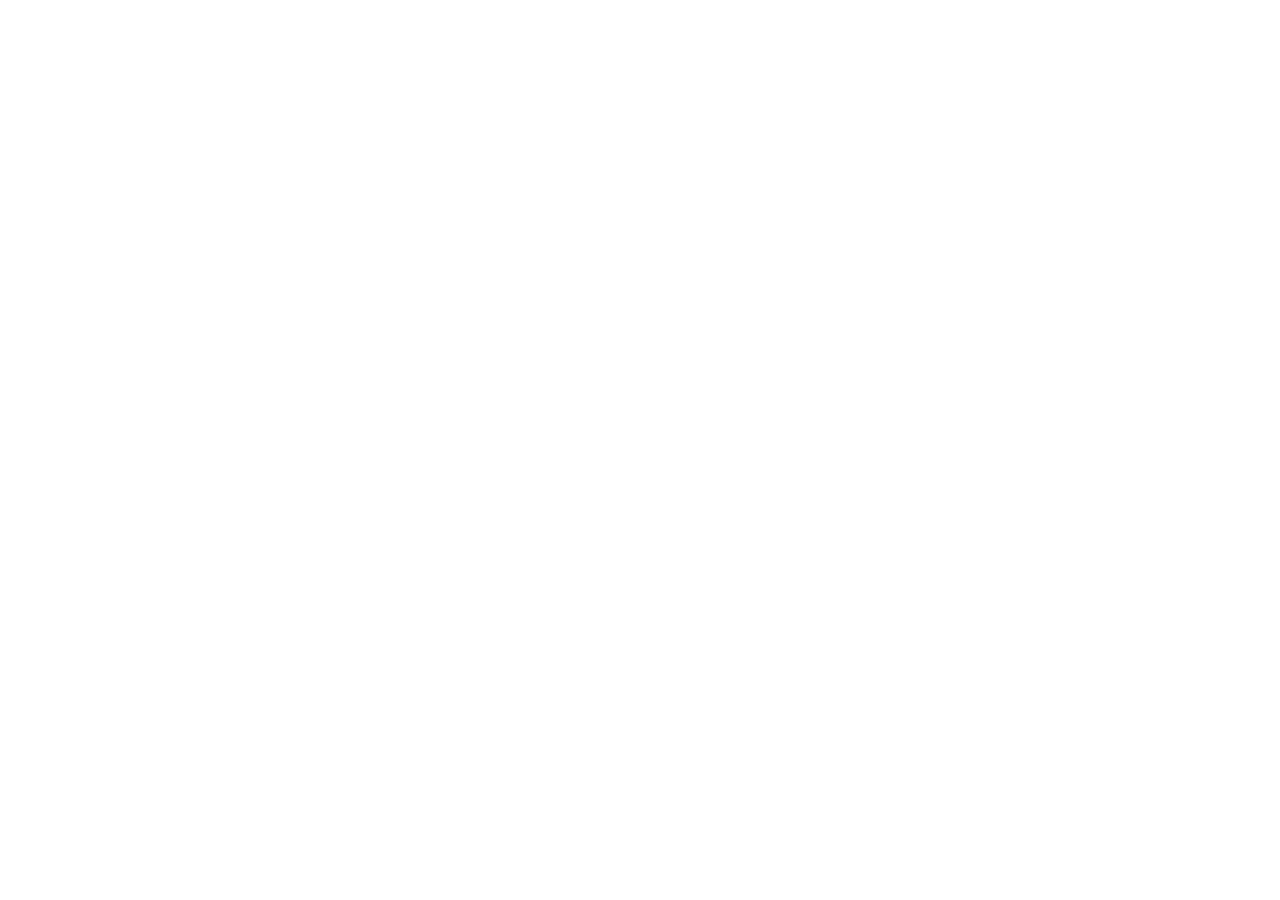
==== commit 3c6804e8: "deploy d90e1fc (2026-07-ARQuiz-play)" ====
--- a/index.html
+++ b/index.html
@@ -1 +1 @@
-<!DOCTYPE html><html lang="ko" class="h-full antialiased noto_sans_kr_4bea56e6-module__64Adoa__variable"><head><meta charSet="utf-8"/><link rel="preconnect" href="/" crossorigin=""/><meta name="viewport" content="width=device-width, initial-scale=1, maximum-scale=1, user-scalable=no, viewport-fit=cover"/><link rel="stylesheet" href="/bookmon-play/_next/static/chunks/268znyx2rd4f4.css" data-precedence="next"/><link rel="stylesheet" href="/bookmon-play/_next/static/chunks/2amsozolgbupw.css" data-precedence="next"/><link rel="preload" as="script" fetchPriority="low" href="/bookmon-play/_next/static/chunks/2zjueh7t2vecu.js"/><script src="/bookmon-play/_next/static/chunks/1_02klz2d4v_b.js" async=""></script><script src="/bookmon-play/_next/static/chunks/1upe53-127sm4.js" async=""></script><script src="/bookmon-play/_next/static/chunks/2h1ny6lrv6t32.js" async=""></script><script src="/bookmon-play/_next/static/chunks/0paxexg6-m0de.js" async=""></script><script src="/bookmon-play/_next/static/chunks/turbopack-274fj5c_n8pl_.js" async=""></script><script src="/bookmon-play/_next/static/chunks/3141t7fm0i45j.js" async=""></script><script src="/bookmon-play/_next/static/chunks/14mrh2-p_w84d.js" async=""></script><script src="/bookmon-play/_next/static/chunks/1-ootq1mu28kg.js" async=""></script><script src="/bookmon-play/_next/static/chunks/361qnezqflew9.js" async=""></script><meta name="next-size-adjust" content=""/><meta name="theme-color" content="#8B5A2B"/><title>북몬 (BOOKMON)</title><meta name="description" content="책 속 북몬을 찾아라! — 위치기반 AR 독서 활동 게임"/><link rel="manifest" href="/bookmon-play/manifest.webmanifest"/><meta name="mobile-web-app-capable" content="yes"/><meta name="apple-mobile-web-app-title" content="북몬"/><meta name="apple-mobile-web-app-status-bar-style" content="black-translucent"/><link rel="icon" href="/bookmon-play/icon.png?icon.2a3t-7xvrv9gp.png" sizes="512x512" type="image/png"/><link rel="apple-touch-icon" href="/bookmon-play/apple-icon.png?apple-icon.2bh-8tatpuuxs.png" sizes="180x180" type="image/png"/><script src="/bookmon-play/_next/static/chunks/0cz1d0mv5g_q7.js" noModule=""></script></head><body class="min-h-[100dvh] overflow-x-hidden bg-background text-foreground"><div hidden=""><!--$--><!--/$--></div><div id="app-rotator"><div class="relative flex min-h-[100dvh] w-full flex-col items-center overflow-x-hidden overflow-y-auto px-[max(0.75rem,var(--spacing-safe-l),var(--spacing-safe-r))] pt-[max(0.75rem,var(--spacing-safe-t))] pb-[max(0.75rem,var(--spacing-safe-b))] bg-[#241a12] bg-[url(/bookmon-play/images/onboarding/main_bg.webp)] bg-cover bg-center bg-no-repeat text-cream"><div class="m-auto flex w-full max-w-full flex-col items-center"><div class="absolute inset-0 bg-black/30"></div></div></div><div data-start-gate="true" class="fixed inset-0 z-[80] flex items-center justify-center bg-black/35 px-6 backdrop-blur-[2px]"><div role="alertdialog" aria-label="권한 안내" style="animation:soft-pop 260ms ease-out" class="flex w-[min(78vw,280px)] flex-col items-center gap-2.5 rounded-3xl border border-navy/10 bg-ivory px-5 py-6 text-center shadow-[0_12px_32px_rgba(18,33,58,0.22)]"><div class="flex h-11 w-11 items-center justify-center overflow-hidden rounded-full bg-gold/90"><svg viewBox="0 0 24 24" class="h-6 w-6" fill="#000" aria-hidden="true"><path d="M9 3 7.2 5H4a2 2 0 0 0-2 2v11a2 2 0 0 0 2 2h16a2 2 0 0 0 2-2V7a2 2 0 0 0-2-2h-3.2L15 3H9Zm3 5a5 5 0 1 1 0 10 5 5 0 0 1 0-10Zm0 2a3 3 0 1 0 0 6 3 3 0 0 0 0-6Z"></path></svg></div><p class="text-[15px] font-bold leading-snug text-navy">북몬을 만나기 위해<br/>기기 권한이 필요해요.</p><p class="text-[12.5px] leading-relaxed text-navy/60">북몬을 찾고 AR로 만나기 위해<br/>위치와 카메라, 동작 센서를 사용해요.</p><button type="button" class="mt-2.5 flex h-10 w-full items-center justify-center rounded-full bg-gold text-[15px] font-bold text-navy shadow-[0_2px_8px_rgba(18,33,58,0.15)] transition active:translate-y-[1px] disabled:opacity-60">확인</button></div></div><!--$--><!--/$--></div><script src="/bookmon-play/_next/static/chunks/2zjueh7t2vecu.js" id="_R_" async=""></script><script>(self.__next_f=self.__next_f||[]).push([0])</script><script>self.__next_f.push([1,"1:\"$Sreact.fragment\"\n2:I[46039,[\"/bookmon-play/_next/static/chunks/3141t7fm0i45j.js\",\"/bookmon-play/_next/static/chunks/14mrh2-p_w84d.js\"],\"Providers\"]\n3:I[39756,[\"/bookmon-play/_next/static/chunks/3141t7fm0i45j.js\",\"/bookmon-play/_next/static/chunks/14mrh2-p_w84d.js\"],\"default\"]\n4:I[37457,[\"/bookmon-play/_next/static/chunks/3141t7fm0i45j.js\",\"/bookmon-play/_next/static/chunks/14mrh2-p_w84d.js\"],\"default\"]\n5:I[70831,[\"/bookmon-play/_next/static/chunks/3141t7fm0i45j.js\",\"/bookmon-play/_next/static/chunks/14mrh2-p_w84d.js\",\"/bookmon-play/_next/static/chunks/1-ootq1mu28kg.js\",\"/bookmon-play/_next/static/chunks/361qnezqflew9.js\"],\"AppEntry\"]\n6:I[97367,[\"/bookmon-play/_next/static/chunks/3141t7fm0i45j.js\",\"/bookmon-play/_next/static/chunks/14mrh2-p_w84d.js\"],\"OutletBoundary\"]\n7:\"$Sreact.suspense\"\n9:I[97367,[\"/bookmon-play/_next/static/chunks/3141t7fm0i45j.js\",\"/bookmon-play/_next/static/chunks/14mrh2-p_w84d.js\"],\"ViewportBoundary\"]\nb:I[97367,[\"/bookmon-play/_next/static/chunks/3141t7fm0i45j.js\",\"/bookmon-play/_next/static/chunks/14mrh2-p_w84d.js\"],\"MetadataBoundary\"]\nd:I[68027,[\"/bookmon-play/_next/static/chunks/3141t7fm0i45j.js\",\"/bookmon-play/_next/static/chunks/14mrh2-p_w84d.js\"],\"default\",1]\n:HL[\"/bookmon-play/_next/static/chunks/268znyx2rd4f4.css\",\"style\"]\n:HL[\"/bookmon-play/_next/static/chunks/2amsozolgbupw.css\",\"style\"]\n:HC[\"/\",\"\"]\n"])</script><script>self.__next_f.push([1,"0:{\"P\":null,\"c\":[\"\",\"\"],\"q\":\"\",\"i\":false,\"f\":[[[\"\",{\"children\":[\"__PAGE__\",{}]},\"$undefined\",\"$undefined\",16],[[\"$\",\"$1\",\"c\",{\"children\":[[[\"$\",\"link\",\"0\",{\"rel\":\"stylesheet\",\"href\":\"/bookmon-play/_next/static/chunks/268znyx2rd4f4.css\",\"precedence\":\"next\",\"crossOrigin\":\"$undefined\",\"nonce\":\"$undefined\"}],[\"$\",\"link\",\"1\",{\"rel\":\"stylesheet\",\"href\":\"/bookmon-play/_next/static/chunks/2amsozolgbupw.css\",\"precedence\":\"next\",\"crossOrigin\":\"$undefined\",\"nonce\":\"$undefined\"}],[\"$\",\"script\",\"script-0\",{\"src\":\"/bookmon-play/_next/static/chunks/3141t7fm0i45j.js\",\"async\":true,\"nonce\":\"$undefined\"}],[\"$\",\"script\",\"script-1\",{\"src\":\"/bookmon-play/_next/static/chunks/14mrh2-p_w84d.js\",\"async\":true,\"nonce\":\"$undefined\"}]],[\"$\",\"html\",null,{\"lang\":\"ko\",\"suppressHydrationWarning\":true,\"className\":\"h-full antialiased noto_sans_kr_4bea56e6-module__64Adoa__variable\",\"children\":[\"$\",\"body\",null,{\"suppressHydrationWarning\":true,\"className\":\"min-h-[100dvh] overflow-x-hidden bg-background text-foreground\",\"children\":[\"$\",\"$L2\",null,{\"children\":[\"$\",\"$L3\",null,{\"parallelRouterKey\":\"children\",\"error\":\"$undefined\",\"errorStyles\":\"$undefined\",\"errorScripts\":\"$undefined\",\"template\":[\"$\",\"$L4\",null,{}],\"templateStyles\":\"$undefined\",\"templateScripts\":\"$undefined\",\"notFound\":[[[\"$\",\"title\",null,{\"children\":\"404: This page could not be found.\"}],[\"$\",\"div\",null,{\"style\":{\"fontFamily\":\"system-ui,\\\"Segoe UI\\\",Roboto,Helvetica,Arial,sans-serif,\\\"Apple Color Emoji\\\",\\\"Segoe UI Emoji\\\"\",\"height\":\"100vh\",\"textAlign\":\"center\",\"display\":\"flex\",\"flexDirection\":\"column\",\"alignItems\":\"center\",\"justifyContent\":\"center\"},\"children\":[\"$\",\"div\",null,{\"children\":[[\"$\",\"style\",null,{\"dangerouslySetInnerHTML\":{\"__html\":\"body{color:#000;background:#fff;margin:0}.next-error-h1{border-right:1px solid rgba(0,0,0,.3)}@media (prefers-color-scheme:dark){body{color:#fff;background:#000}.next-error-h1{border-right:1px solid rgba(255,255,255,.3)}}\"}}],[\"$\",\"h1\",null,{\"className\":\"next-error-h1\",\"style\":{\"display\":\"inline-block\",\"margin\":\"0 20px 0 0\",\"padding\":\"0 23px 0 0\",\"fontSize\":24,\"fontWeight\":500,\"verticalAlign\":\"top\",\"lineHeight\":\"49px\"},\"children\":404}],[\"$\",\"div\",null,{\"style\":{\"display\":\"inline-block\"},\"children\":[\"$\",\"h2\",null,{\"style\":{\"fontSize\":14,\"fontWeight\":400,\"lineHeight\":\"49px\",\"margin\":0},\"children\":\"This page could not be found.\"}]}]]}]}]],[]],\"forbidden\":\"$undefined\",\"unauthorized\":\"$undefined\"}]}]}]}]]}],{\"children\":[[\"$\",\"$1\",\"c\",{\"children\":[[\"$\",\"$L5\",null,{}],[[\"$\",\"script\",\"script-0\",{\"src\":\"/bookmon-play/_next/static/chunks/1-ootq1mu28kg.js\",\"async\":true,\"nonce\":\"$undefined\"}],[\"$\",\"script\",\"script-1\",{\"src\":\"/bookmon-play/_next/static/chunks/361qnezqflew9.js\",\"async\":true,\"nonce\":\"$undefined\"}]],[\"$\",\"$L6\",null,{\"children\":[\"$\",\"$7\",null,{\"name\":\"Next.MetadataOutlet\",\"children\":\"$@8\"}]}]]}],{},null,false,null]},null,false,null],[\"$\",\"$1\",\"h\",{\"children\":[null,[\"$\",\"$L9\",null,{\"children\":\"$La\"}],[\"$\",\"div\",null,{\"hidden\":true,\"children\":[\"$\",\"$Lb\",null,{\"children\":[\"$\",\"$7\",null,{\"name\":\"Next.Metadata\",\"children\":\"$Lc\"}]}]}],[\"$\",\"meta\",null,{\"name\":\"next-size-adjust\",\"content\":\"\"}]]}],false]],\"m\":\"$undefined\",\"G\":[\"$d\",[[\"$\",\"link\",\"0\",{\"rel\":\"stylesheet\",\"href\":\"/bookmon-play/_next/static/chunks/268znyx2rd4f4.css\",\"precedence\":\"next\",\"crossOrigin\":\"$undefined\",\"nonce\":\"$undefined\"}],[\"$\",\"link\",\"1\",{\"rel\":\"stylesheet\",\"href\":\"/bookmon-play/_next/static/chunks/2amsozolgbupw.css\",\"precedence\":\"next\",\"crossOrigin\":\"$undefined\",\"nonce\":\"$undefined\"}]]],\"S\":true,\"h\":null,\"s\":\"$undefined\",\"l\":\"$undefined\",\"p\":\"$undefined\",\"d\":\"$undefined\",\"b\":\"xCrCCbeyYpXqWGAOzXdwd\"}\n"])</script><script>self.__next_f.push([1,"a:[[\"$\",\"meta\",\"0\",{\"charSet\":\"utf-8\"}],[\"$\",\"meta\",\"1\",{\"name\":\"viewport\",\"content\":\"width=device-width, initial-scale=1, maximum-scale=1, user-scalable=no, viewport-fit=cover\"}],[\"$\",\"meta\",\"2\",{\"name\":\"theme-color\",\"content\":\"#8B5A2B\"}]]\n"])</script><script>self.__next_f.push([1,"e:I[27201,[\"/bookmon-play/_next/static/chunks/3141t7fm0i45j.js\",\"/bookmon-play/_next/static/chunks/14mrh2-p_w84d.js\"],\"IconMark\"]\n8:null\nc:[[\"$\",\"title\",\"0\",{\"children\":\"북몬 (BOOKMON)\"}],[\"$\",\"meta\",\"1\",{\"name\":\"description\",\"content\":\"책 속 북몬을 찾아라! — 위치기반 AR 독서 활동 게임\"}],[\"$\",\"link\",\"2\",{\"rel\":\"manifest\",\"href\":\"/bookmon-play/manifest.webmanifest\",\"crossOrigin\":\"$undefined\"}],[\"$\",\"meta\",\"3\",{\"name\":\"mobile-web-app-capable\",\"content\":\"yes\"}],[\"$\",\"meta\",\"4\",{\"name\":\"apple-mobile-web-app-title\",\"content\":\"북몬\"}],[\"$\",\"meta\",\"5\",{\"name\":\"apple-mobile-web-app-status-bar-style\",\"content\":\"black-translucent\"}],[\"$\",\"link\",\"6\",{\"rel\":\"icon\",\"href\":\"/bookmon-play/icon.png?icon.2a3t-7xvrv9gp.png\",\"sizes\":\"512x512\",\"type\":\"image/png\"}],[\"$\",\"link\",\"7\",{\"rel\":\"apple-touch-icon\",\"href\":\"/bookmon-play/apple-icon.png?apple-icon.2bh-8tatpuuxs.png\",\"sizes\":\"180x180\",\"type\":\"image/png\"}],[\"$\",\"$Le\",\"8\",{}]]\n"])</script></body></html>+<!DOCTYPE html><html lang="ko" class="h-full antialiased noto_sans_kr_4bea56e6-module__64Adoa__variable"><head><meta charSet="utf-8"/><link rel="preconnect" href="/" crossorigin=""/><meta name="viewport" content="width=device-width, initial-scale=1, maximum-scale=1, user-scalable=no, viewport-fit=cover"/><link rel="stylesheet" href="/bookmon-play/_next/static/chunks/268znyx2rd4f4.css" data-precedence="next"/><link rel="stylesheet" href="/bookmon-play/_next/static/chunks/22c8zfvpns1y2.css" data-precedence="next"/><link rel="preload" as="script" fetchPriority="low" href="/bookmon-play/_next/static/chunks/12z3jgai1rlu0.js"/><script src="/bookmon-play/_next/static/chunks/3_c6ydq094p4y.js" async=""></script><script src="/bookmon-play/_next/static/chunks/1upe53-127sm4.js" async=""></script><script src="/bookmon-play/_next/static/chunks/2h1ny6lrv6t32.js" async=""></script><script src="/bookmon-play/_next/static/chunks/turbopack-24giuwv3u-nos.js" async=""></script><script src="/bookmon-play/_next/static/chunks/03mfw45j_84mx.js" async=""></script><script src="/bookmon-play/_next/static/chunks/14mrh2-p_w84d.js" async=""></script><script src="/bookmon-play/_next/static/chunks/3g7t3b_69p4qb.js" async=""></script><meta name="next-size-adjust" content=""/><meta name="theme-color" content="#8B5A2B"/><title>북몬 (BOOKMON)</title><meta name="description" content="책 속 북몬을 찾아라! — 위치기반 AR 독서 활동 게임"/><link rel="manifest" href="/bookmon-play/manifest.webmanifest"/><meta name="mobile-web-app-capable" content="yes"/><meta name="apple-mobile-web-app-title" content="북몬"/><meta name="apple-mobile-web-app-status-bar-style" content="black-translucent"/><link rel="icon" href="/bookmon-play/icon.png?icon.2a3t-7xvrv9gp.png" sizes="512x512" type="image/png"/><link rel="apple-touch-icon" href="/bookmon-play/apple-icon.png?apple-icon.2bh-8tatpuuxs.png" sizes="180x180" type="image/png"/><script src="/bookmon-play/_next/static/chunks/0cz1d0mv5g_q7.js" noModule=""></script></head><body class="min-h-[100dvh] overflow-x-hidden bg-background text-foreground"><div hidden=""><!--$--><!--/$--></div><div id="app-rotator"><div class="fixed inset-0 bg-black"></div><!--$--><!--/$--></div><script src="/bookmon-play/_next/static/chunks/12z3jgai1rlu0.js" id="_R_" async=""></script><script>(self.__next_f=self.__next_f||[]).push([0])</script><script>self.__next_f.push([1,"1:\"$Sreact.fragment\"\n2:I[46039,[\"/bookmon-play/_next/static/chunks/03mfw45j_84mx.js\",\"/bookmon-play/_next/static/chunks/14mrh2-p_w84d.js\"],\"Providers\"]\n3:I[39756,[\"/bookmon-play/_next/static/chunks/03mfw45j_84mx.js\",\"/bookmon-play/_next/static/chunks/14mrh2-p_w84d.js\"],\"default\"]\n4:I[37457,[\"/bookmon-play/_next/static/chunks/03mfw45j_84mx.js\",\"/bookmon-play/_next/static/chunks/14mrh2-p_w84d.js\"],\"default\"]\n5:I[70831,[\"/bookmon-play/_next/static/chunks/03mfw45j_84mx.js\",\"/bookmon-play/_next/static/chunks/14mrh2-p_w84d.js\",\"/bookmon-play/_next/static/chunks/3g7t3b_69p4qb.js\"],\"AppEntry\"]\n6:I[97367,[\"/bookmon-play/_next/static/chunks/03mfw45j_84mx.js\",\"/bookmon-play/_next/static/chunks/14mrh2-p_w84d.js\"],\"OutletBoundary\"]\n7:\"$Sreact.suspense\"\n9:I[97367,[\"/bookmon-play/_next/static/chunks/03mfw45j_84mx.js\",\"/bookmon-play/_next/static/chunks/14mrh2-p_w84d.js\"],\"ViewportBoundary\"]\nb:I[97367,[\"/bookmon-play/_next/static/chunks/03mfw45j_84mx.js\",\"/bookmon-play/_next/static/chunks/14mrh2-p_w84d.js\"],\"MetadataBoundary\"]\nd:I[68027,[\"/bookmon-play/_next/static/chunks/03mfw45j_84mx.js\",\"/bookmon-play/_next/static/chunks/14mrh2-p_w84d.js\"],\"default\",1]\n:HL[\"/bookmon-play/_next/static/chunks/268znyx2rd4f4.css\",\"style\"]\n:HL[\"/bookmon-play/_next/static/chunks/22c8zfvpns1y2.css\",\"style\"]\n:HC[\"/\",\"\"]\n"])</script><script>self.__next_f.push([1,"0:{\"P\":null,\"c\":[\"\",\"\"],\"q\":\"\",\"i\":false,\"f\":[[[\"\",{\"children\":[\"__PAGE__\",{}]},\"$undefined\",\"$undefined\",16],[[\"$\",\"$1\",\"c\",{\"children\":[[[\"$\",\"link\",\"0\",{\"rel\":\"stylesheet\",\"href\":\"/bookmon-play/_next/static/chunks/268znyx2rd4f4.css\",\"precedence\":\"next\",\"crossOrigin\":\"$undefined\",\"nonce\":\"$undefined\"}],[\"$\",\"link\",\"1\",{\"rel\":\"stylesheet\",\"href\":\"/bookmon-play/_next/static/chunks/22c8zfvpns1y2.css\",\"precedence\":\"next\",\"crossOrigin\":\"$undefined\",\"nonce\":\"$undefined\"}],[\"$\",\"script\",\"script-0\",{\"src\":\"/bookmon-play/_next/static/chunks/03mfw45j_84mx.js\",\"async\":true,\"nonce\":\"$undefined\"}],[\"$\",\"script\",\"script-1\",{\"src\":\"/bookmon-play/_next/static/chunks/14mrh2-p_w84d.js\",\"async\":true,\"nonce\":\"$undefined\"}]],[\"$\",\"html\",null,{\"lang\":\"ko\",\"suppressHydrationWarning\":true,\"className\":\"h-full antialiased noto_sans_kr_4bea56e6-module__64Adoa__variable\",\"children\":[\"$\",\"body\",null,{\"suppressHydrationWarning\":true,\"className\":\"min-h-[100dvh] overflow-x-hidden bg-background text-foreground\",\"children\":[\"$\",\"$L2\",null,{\"children\":[\"$\",\"$L3\",null,{\"parallelRouterKey\":\"children\",\"error\":\"$undefined\",\"errorStyles\":\"$undefined\",\"errorScripts\":\"$undefined\",\"template\":[\"$\",\"$L4\",null,{}],\"templateStyles\":\"$undefined\",\"templateScripts\":\"$undefined\",\"notFound\":[[[\"$\",\"title\",null,{\"children\":\"404: This page could not be found.\"}],[\"$\",\"div\",null,{\"style\":{\"fontFamily\":\"system-ui,\\\"Segoe UI\\\",Roboto,Helvetica,Arial,sans-serif,\\\"Apple Color Emoji\\\",\\\"Segoe UI Emoji\\\"\",\"height\":\"100vh\",\"textAlign\":\"center\",\"display\":\"flex\",\"flexDirection\":\"column\",\"alignItems\":\"center\",\"justifyContent\":\"center\"},\"children\":[\"$\",\"div\",null,{\"children\":[[\"$\",\"style\",null,{\"dangerouslySetInnerHTML\":{\"__html\":\"body{color:#000;background:#fff;margin:0}.next-error-h1{border-right:1px solid rgba(0,0,0,.3)}@media (prefers-color-scheme:dark){body{color:#fff;background:#000}.next-error-h1{border-right:1px solid rgba(255,255,255,.3)}}\"}}],[\"$\",\"h1\",null,{\"className\":\"next-error-h1\",\"style\":{\"display\":\"inline-block\",\"margin\":\"0 20px 0 0\",\"padding\":\"0 23px 0 0\",\"fontSize\":24,\"fontWeight\":500,\"verticalAlign\":\"top\",\"lineHeight\":\"49px\"},\"children\":404}],[\"$\",\"div\",null,{\"style\":{\"display\":\"inline-block\"},\"children\":[\"$\",\"h2\",null,{\"style\":{\"fontSize\":14,\"fontWeight\":400,\"lineHeight\":\"49px\",\"margin\":0},\"children\":\"This page could not be found.\"}]}]]}]}]],[]],\"forbidden\":\"$undefined\",\"unauthorized\":\"$undefined\"}]}]}]}]]}],{\"children\":[[\"$\",\"$1\",\"c\",{\"children\":[[\"$\",\"$L5\",null,{}],[[\"$\",\"script\",\"script-0\",{\"src\":\"/bookmon-play/_next/static/chunks/3g7t3b_69p4qb.js\",\"async\":true,\"nonce\":\"$undefined\"}]],[\"$\",\"$L6\",null,{\"children\":[\"$\",\"$7\",null,{\"name\":\"Next.MetadataOutlet\",\"children\":\"$@8\"}]}]]}],{},null,false,null]},null,false,null],[\"$\",\"$1\",\"h\",{\"children\":[null,[\"$\",\"$L9\",null,{\"children\":\"$La\"}],[\"$\",\"div\",null,{\"hidden\":true,\"children\":[\"$\",\"$Lb\",null,{\"children\":[\"$\",\"$7\",null,{\"name\":\"Next.Metadata\",\"children\":\"$Lc\"}]}]}],[\"$\",\"meta\",null,{\"name\":\"next-size-adjust\",\"content\":\"\"}]]}],false]],\"m\":\"$undefined\",\"G\":[\"$d\",[[\"$\",\"link\",\"0\",{\"rel\":\"stylesheet\",\"href\":\"/bookmon-play/_next/static/chunks/268znyx2rd4f4.css\",\"precedence\":\"next\",\"crossOrigin\":\"$undefined\",\"nonce\":\"$undefined\"}],[\"$\",\"link\",\"1\",{\"rel\":\"stylesheet\",\"href\":\"/bookmon-play/_next/static/chunks/22c8zfvpns1y2.css\",\"precedence\":\"next\",\"crossOrigin\":\"$undefined\",\"nonce\":\"$undefined\"}]]],\"S\":true,\"h\":null,\"s\":\"$undefined\",\"l\":\"$undefined\",\"p\":\"$undefined\",\"d\":\"$undefined\",\"b\":\"2K_qxU9UotMmhGOzEKdzv\"}\n"])</script><script>self.__next_f.push([1,"a:[[\"$\",\"meta\",\"0\",{\"charSet\":\"utf-8\"}],[\"$\",\"meta\",\"1\",{\"name\":\"viewport\",\"content\":\"width=device-width, initial-scale=1, maximum-scale=1, user-scalable=no, viewport-fit=cover\"}],[\"$\",\"meta\",\"2\",{\"name\":\"theme-color\",\"content\":\"#8B5A2B\"}]]\n"])</script><script>self.__next_f.push([1,"e:I[27201,[\"/bookmon-play/_next/static/chunks/03mfw45j_84mx.js\",\"/bookmon-play/_next/static/chunks/14mrh2-p_w84d.js\"],\"IconMark\"]\n8:null\nc:[[\"$\",\"title\",\"0\",{\"children\":\"북몬 (BOOKMON)\"}],[\"$\",\"meta\",\"1\",{\"name\":\"description\",\"content\":\"책 속 북몬을 찾아라! — 위치기반 AR 독서 활동 게임\"}],[\"$\",\"link\",\"2\",{\"rel\":\"manifest\",\"href\":\"/bookmon-play/manifest.webmanifest\",\"crossOrigin\":\"$undefined\"}],[\"$\",\"meta\",\"3\",{\"name\":\"mobile-web-app-capable\",\"content\":\"yes\"}],[\"$\",\"meta\",\"4\",{\"name\":\"apple-mobile-web-app-title\",\"content\":\"북몬\"}],[\"$\",\"meta\",\"5\",{\"name\":\"apple-mobile-web-app-status-bar-style\",\"content\":\"black-translucent\"}],[\"$\",\"link\",\"6\",{\"rel\":\"icon\",\"href\":\"/bookmon-play/icon.png?icon.2a3t-7xvrv9gp.png\",\"sizes\":\"512x512\",\"type\":\"image/png\"}],[\"$\",\"link\",\"7\",{\"rel\":\"apple-touch-icon\",\"href\":\"/bookmon-play/apple-icon.png?apple-icon.2bh-8tatpuuxs.png\",\"sizes\":\"180x180\",\"type\":\"image/png\"}],[\"$\",\"$Le\",\"8\",{}]]\n"])</script></body></html>
